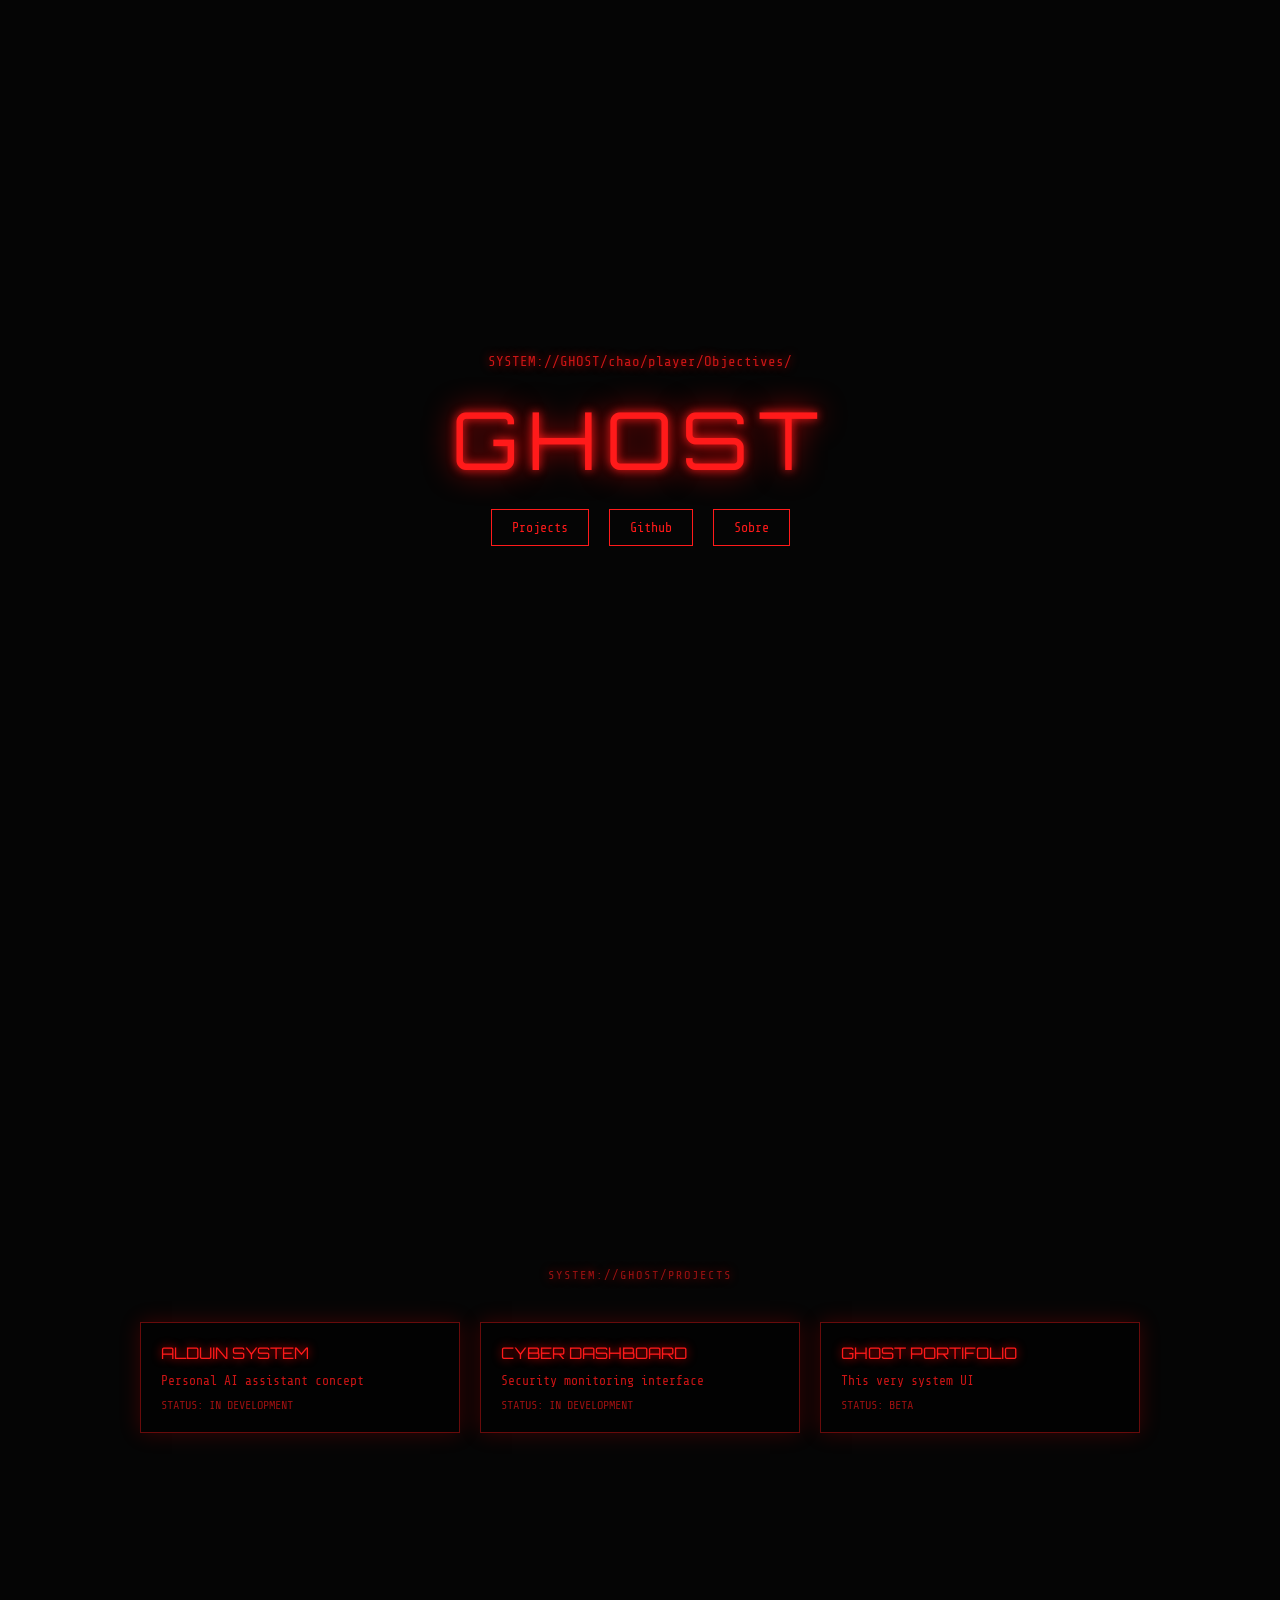
==== index.html @ 90b0c688 "Primeiro commit" ====
<!DOCTYPE html>
<html lang="pt-br">
<head>
  <meta charset="UTF-8" />
  <meta name="viewport" content="width=device-width, initial-scale=1.0" />
  <title>SYSTEM://GHOST</title>

  <link rel="preconnect" href="https://fonts.googleapis.com">
  <link rel="preconnect" href="https://fonts.gstatic.com" crossorigin>
  <link href="https://fonts.googleapis.com/css2?family=Orbitron:wght@400;600;800&family=Share+Tech+Mono&display=swap" rel="stylesheet">

  <link rel="stylesheet" href="CSS/style.css" />
</head>
<body>

  <section class="hero">

    <div class="terminal" id="terminalText">
      SYSTEM://GHOST/
    </div>

    <div class="ghost-title" id="ghostTitle">
      GHOST
    </div>

    <div class="hero-buttons">
      <button onclick="scrollToSection('projects')">Projects</button>
      <button onclick="openGithub()">Github</button>
      <button onclick="openAbout()">Sobre</button>
    </div>

  </section>

  <section id="projects" class="projects-system">

    <div class="system-header">
      SYSTEM://GHOST/PROJECTS
    </div>

    <div class="projects-grid">

      <div class="project-box">
        <div class="project-title">ALDUIN SYSTEM</div>
        <div class="project-desc">Personal AI assistant concept</div>
        <div class="project-status">STATUS: IN DEVELOPMENT</div>
      </div>

      <div class="project-box">
        <div class="project-title">CYBER DASHBOARD</div>
        <div class="project-desc">Security monitoring interface</div>
        <div class="project-status">STATUS: IN DEVELOPMENT</div>
      </div>

      <div class="project-box">
        <div class="project-title">GHOST PORTIFOLIO</div>
        <div class="project-desc">This very system UI</div>
        <div class="project-status">STATUS: BETA</div>
      </div>

    </div>

  </section>

  <script src="script.js"></script>
</body>
</html>
---- CSS/style.css ----
* {
  margin: 0;
  padding: 0;
  box-sizing: border-box;
}

body {
  background: #050505;
  color: #ff1a1a;
  font-family: 'Share Tech Mono', monospace;
  overflow-x: hidden;
}


.hero {
  height: 100vh;
  display: flex;
  flex-direction: column;
  align-items: center;
  justify-content: center;
  gap: 20px;
  text-align: center;
}


.terminal {
  font-size: 14px;
  opacity: 0.8;
  text-shadow: 0 0 10px #ff0000;
}


.ghost-title {
  font-family: 'Orbitron', sans-serif;
  font-size: 80px;
  letter-spacing: 10px;
  text-shadow: 0 0 10px #ff1a1a, 0 0 30px #ff0000;
  position: relative;
}



.hero-buttons {
  display: flex;
  gap: 20px;
}

.hero-buttons button {
  background: transparent;
  border: 1px solid #ff1a1a;
  color: #ff1a1a;
  padding: 10px 20px;
  font-family: 'Share Tech Mono', monospace;
  cursor: pointer;
  transition: 0.3s;
}

.hero-buttons button:hover {
  background: #ff1a1a;
  color: #050505;
  box-shadow: 0 0 15px #ff0000;
}



.section {
  height: 100vh;
  display: flex;
  align-items: center;
  justify-content: center;
  flex-direction: column;
}


.glitch {
  animation: glitchAnim 0.2s infinite;
  text-shadow: 2px 0 red, -2px 0 cyan;
}

@keyframes glitchAnim {
  0% {
    transform: translate(0)
  }

  20% {
    transform: translate(-2px, 2px)
  }

  40% {
    transform: translate(2px, -2px)
  }

  60% {
    transform: translate(-1px, 1px)
  }

  80% {
    transform: translate(1px, -1px)
  }

  100% {
    transform: translate(0)
  }
}

.about-system {
  height: 100vh;
  display: flex;
  flex-direction: column;
  align-items: center;
  justify-content: center;
  gap: 30px;
  text-align: center;
  background: #020202;
}

.system-header {
  font-family: 'Orbitron', sans-serif;
  font-size: 14px;
  opacity: 0.6;
  text-shadow: 0 0 10px #ff0000;
}

.profile-box {
  border: 1px solid rgba(255, 26, 26, 0.4);
  padding: 30px 40px;
  background: rgba(0, 0, 0, 0.6);
  box-shadow: 0 0 20px rgba(255, 0, 0, 0.2);
  backdrop-filter: blur(6px);
  display: flex;
  flex-direction: column;
  gap: 15px;
}

.profile-title {
  font-family: 'Orbitron', sans-serif;
  font-size: 20px;
}

.profile-line {
  font-size: 14px;
  opacity: 0.85;
}

.return-core {
  margin-top: 30px;
  display: block;
  margin-left: auto;
  margin-right: auto;
  padding: 10px 18px;
  background: transparent;
  border: 1px solid #ff1a1a;
  color: #ff1a1a;
  cursor: pointer;
  font-family: 'Share Tech Mono', monospace;
  transition: 0.3s;
}

.return-core:hover {
  background: #ff1a1a;
  color: #050505;
  box-shadow: 0 0 20px #ff0000;
  transform: scale(1.05);
}

.identity-system {
  min-height: 100vh;
  height: auto;
  display: flex;
  flex-direction: column;
  align-items: center;
  justify-content: center;
  gap: 30px;
  padding: 30px;
  background:
    radial-gradient(circle at center, rgba(255, 0, 0, 0.08), transparent 60%),
    #050505;
}

.system-header {
  font-family: 'Share Tech Mono', monospace;
  font-size: 12px;
  opacity: 0.6;
  letter-spacing: 2px;
}


.dossier-grid {
  display: grid;
  grid-template-columns: repeat(2, 1fr);
  gap: 20px;
  max-width: 800px;
  width: 100%;
}


.dossier-box {
  border: 1px solid rgba(255, 26, 26, 0.4);
  background: rgba(0, 0, 0, 0.6);
  box-shadow: 0 0 20px rgba(255, 0, 0, 0.2);
  height: 400px;
  backdrop-filter: blur(6px);
  padding: 20px;
  display: flex;
  flex-direction: column;
  gap: 10px;
}

.dossier-box-obj {
  border: 1px solid rgba(255, 26, 26, 0.4);
  background: rgba(0, 0, 0, 0.6);
  box-shadow: 0 0 20px rgba(255, 0, 0, 0.2);
  height: 400px;
  backdrop-filter: blur(6px);
  padding: 20px;
  display: flex;
  flex-direction: column;
  gap: 10px;
}

.dossier-box-trg {
  border: 1px solid rgba(255, 26, 26, 0.4);
  background: rgba(0, 0, 0, 0.6);
  box-shadow: 0 0 20px rgba(255, 0, 0, 0.2);
  height: 300px;
  backdrop-filter: blur(6px);
  padding: 20px;
  display: flex;
  flex-direction: column;
  gap: 10px;
}

.dossie-box-info {
  border: 1px solid rgba(255, 26, 26, 0.4);
  background: rgba(0, 0, 0, 0.6);
  box-shadow: 0 0 20px rgba(255, 0, 0, 0.2);
  height: 300px;
  backdrop-filter: blur(6px);
  padding: 20px;
  display: flex;
  flex-direction: column;
  gap: 10px;
}


.box-title {
  font-family: 'Orbitron', sans-serif;
  font-size: 14px;
  letter-spacing: 2px;
  margin-bottom: 10px;
  text-shadow: 0 0 10px #ff0000;
}


.line {
  font-size: 13px;
  opacity: 0.85;
}

.photo-box {
  align-items: center;
  justify-content: center;
}

.photo-placeholder {
  width: 100%;
  height: 430px;
  border: 1px dashed rgba(255, 0, 0, 0.4);
  display: flex;
  align-items: center;
  justify-content: center;
  overflow: hidden;
  position: relative;
}


.photo-placeholder img {
  width: 100%;
  height: 100%;
  object-fit: cover;
  filter: contrast(1.1) brightness(0.9);
}

.return-core {
  padding: 10px 18px;
  background: transparent;
  border: 1px solid #ff1a1a;
  color: #ff1a1a;
  cursor: pointer;
  font-family: 'Share Tech Mono', monospace;
  transition: 0.3s;
}

.return-core:hover {
  background: #ff1a1a;
  color: #050505;
  box-shadow: 0 0 20px #ff0000;
  transform: scale(1.05);
}

.goal-line {
  font-size: 15px;
  opacity: 0;
  transform: translateY(10px);
  transition: 0.4s ease;
  text-shadow: 0 0 5px #ff0000;
}

.goal-line.show {
  opacity: 1;
  transform: translateY(0);
}

.goal-loading {
  font-size: 12px;
  opacity: 0.6;
  margin-bottom: 10px;
  animation: blink 1s infinite;
}

@keyframes blink {
  0% {
    opacity: 0.2
  }

  50% {
    opacity: 0.8
  }

  100% {
    opacity: 0.2
  }
}

.target-status {
  font-family: 'Share Tech Mono', monospace;
  font-size: 12px;
  color: #ff1a1a;
  opacity: 0.7;
  animation: blink 1s infinite;
  letter-spacing: 2px;
}

@keyframes blink {
  0% {
    opacity: 0.2
  }

  50% {
    opacity: 1
  }

  100% {
    opacity: 0.2
  }
}

.target-image {
  width: 100%;
  height: 220px;
  position: relative;
  overflow: hidden;
  border: 1px dashed rgba(255, 0, 0, 0.4);
}

.target-image img {
  width: 100%;
  height: 100%;
  object-fit: cover;
  filter: contrast(1.1) brightness(0.85);
}

.scan-line {
  position: absolute;
  top: -100%;
  left: 0;
  width: 100%;
  height: 40%;
  background: linear-gradient(to bottom,
      transparent,
      rgba(255, 0, 0, 0.4),
      transparent);
  animation: scan 2.5s infinite;
}

@keyframes scan {
  0% {
    top: -40%
  }

  50% {
    top: 100%
  }

  100% {
    top: 100%
  }
}

.target-mission {
  font-size: 13px;
  margin-top: 10px;
  opacity: 0.85;
  text-shadow: 0 0 5px #ff0000;
}

.return-wrapper {
  width: 100%;
  display: flex;
  justify-content: center;
  margin-top: 30px;
}

.projects-system {
  min-height: 100vh;
  background: #050505;
  display: flex;
  flex-direction: column;
  align-items: center;
  justify-content: center;
  gap: 40px;
  padding: 60px 20px;
}

.projects-grid {
  display: grid;
  grid-template-columns: repeat(3, 1fr);
  gap: 20px;
  max-width: 1000px;
  width: 100%;
}

.project-box {
  border: 1px solid rgba(255, 26, 26, 0.4);
  background: rgba(0, 0, 0, 0.6);
  box-shadow: 0 0 20px rgba(255, 0, 0, 0.2);
  padding: 20px;
  font-family: 'Share Tech Mono', monospace;
  transition: 0.3s;
  cursor: pointer;
}

.project-box:hover {
  transform: translateY(-5px);
  box-shadow: 0 0 25px rgba(255, 0, 0, 0.5);
}

.project-title {
  font-family: 'Orbitron', sans-serif;
  font-size: 16px;
  margin-bottom: 10px;
  text-shadow: 0 0 10px #ff0000;
}

.project-desc {
  font-size: 13px;
  opacity: 0.8;
  margin-bottom: 10px;
}

.project-status {
  font-size: 12px;
  opacity: 0.6;
}
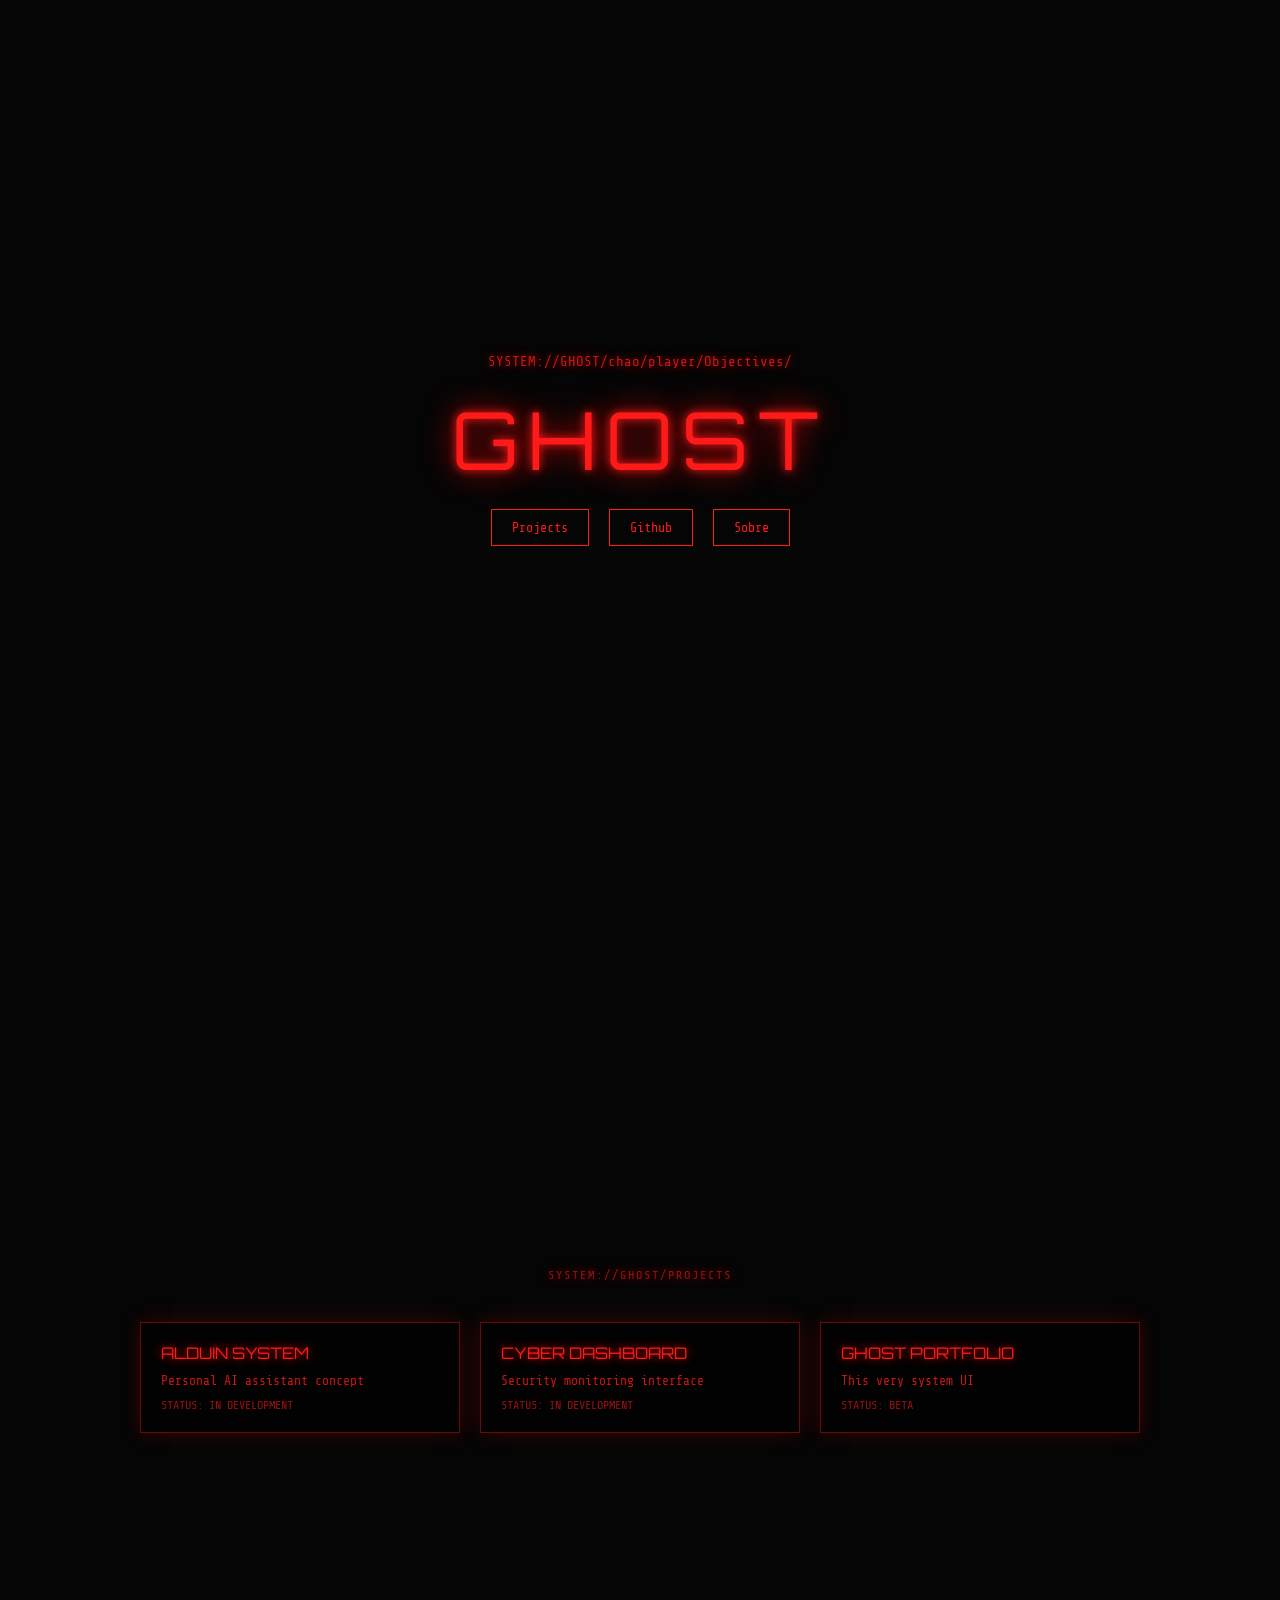
==== commit 5288957b: "Adicionando Coming." ====
--- a/index.html
+++ b/index.html
@@ -1,5 +1,6 @@
 <!DOCTYPE html>
 <html lang="pt-br">
+
 <head>
   <meta charset="UTF-8" />
   <meta name="viewport" content="width=device-width, initial-scale=1.0" />
@@ -7,10 +8,12 @@
 
   <link rel="preconnect" href="https://fonts.googleapis.com">
   <link rel="preconnect" href="https://fonts.gstatic.com" crossorigin>
-  <link href="https://fonts.googleapis.com/css2?family=Orbitron:wght@400;600;800&family=Share+Tech+Mono&display=swap" rel="stylesheet">
+  <link href="https://fonts.googleapis.com/css2?family=Orbitron:wght@400;600;800&family=Share+Tech+Mono&display=swap"
+    rel="stylesheet">
 
   <link rel="stylesheet" href="CSS/style.css" />
 </head>
+
 <body>
 
   <section class="hero">
@@ -39,20 +42,20 @@
 
     <div class="projects-grid">
 
-      <div class="project-box">
+      <div class="project-box" onclick="openComingSoon('alduin-system')">
         <div class="project-title">ALDUIN SYSTEM</div>
         <div class="project-desc">Personal AI assistant concept</div>
         <div class="project-status">STATUS: IN DEVELOPMENT</div>
       </div>
 
-      <div class="project-box">
+      <div class="project-box" onclick="openComingSoon('cyber-dashboard')">
         <div class="project-title">CYBER DASHBOARD</div>
         <div class="project-desc">Security monitoring interface</div>
         <div class="project-status">STATUS: IN DEVELOPMENT</div>
       </div>
 
-      <div class="project-box">
-        <div class="project-title">GHOST PORTIFOLIO</div>
+      <div class="project-box" onclick="openGhostRepo()">
+        <div class="project-title">GHOST PORTFOLIO</div>
         <div class="project-desc">This very system UI</div>
         <div class="project-status">STATUS: BETA</div>
       </div>
@@ -63,4 +66,5 @@
 
   <script src="script.js"></script>
 </body>
+
 </html>
--- a/CSS/style.css
+++ b/CSS/style.css
@@ -461,4 +461,61 @@
 .project-status {
   font-size: 12px;
   opacity: 0.6;
+}
+
+.project-link {
+  text-decoration: none;
+  color: inherit;
+  display: block;
+}
+
+.coming-system {
+  height: 100vh;
+  display: flex;
+  flex-direction: column;
+  align-items: center;
+  justify-content: center;
+  gap: 20px;
+  text-align: center;
+  background: #050505;
+}
+
+.big-title {
+  font-family: 'Orbitron', sans-serif;
+  font-size: 60px;
+  text-shadow: 0 0 20px #ff0000;
+}
+
+.sub-text {
+  font-size: 14px;
+  opacity: 0.7;
+}
+
+.loading-bar {
+  width: 300px;
+  height: 6px;
+  border: 1px solid #ff1a1a;
+  overflow: hidden;
+  position: relative;
+}
+
+.loading-fill {
+  width: 0%;
+  height: 100%;
+  background: #ff1a1a;
+  animation: load 3s infinite;
+}
+
+@keyframes load {
+  0% {
+    width: 0%
+  }
+
+  50% {
+    width: 100%
+  }
+
+  100% {
+    width: 0%
+  }
 }
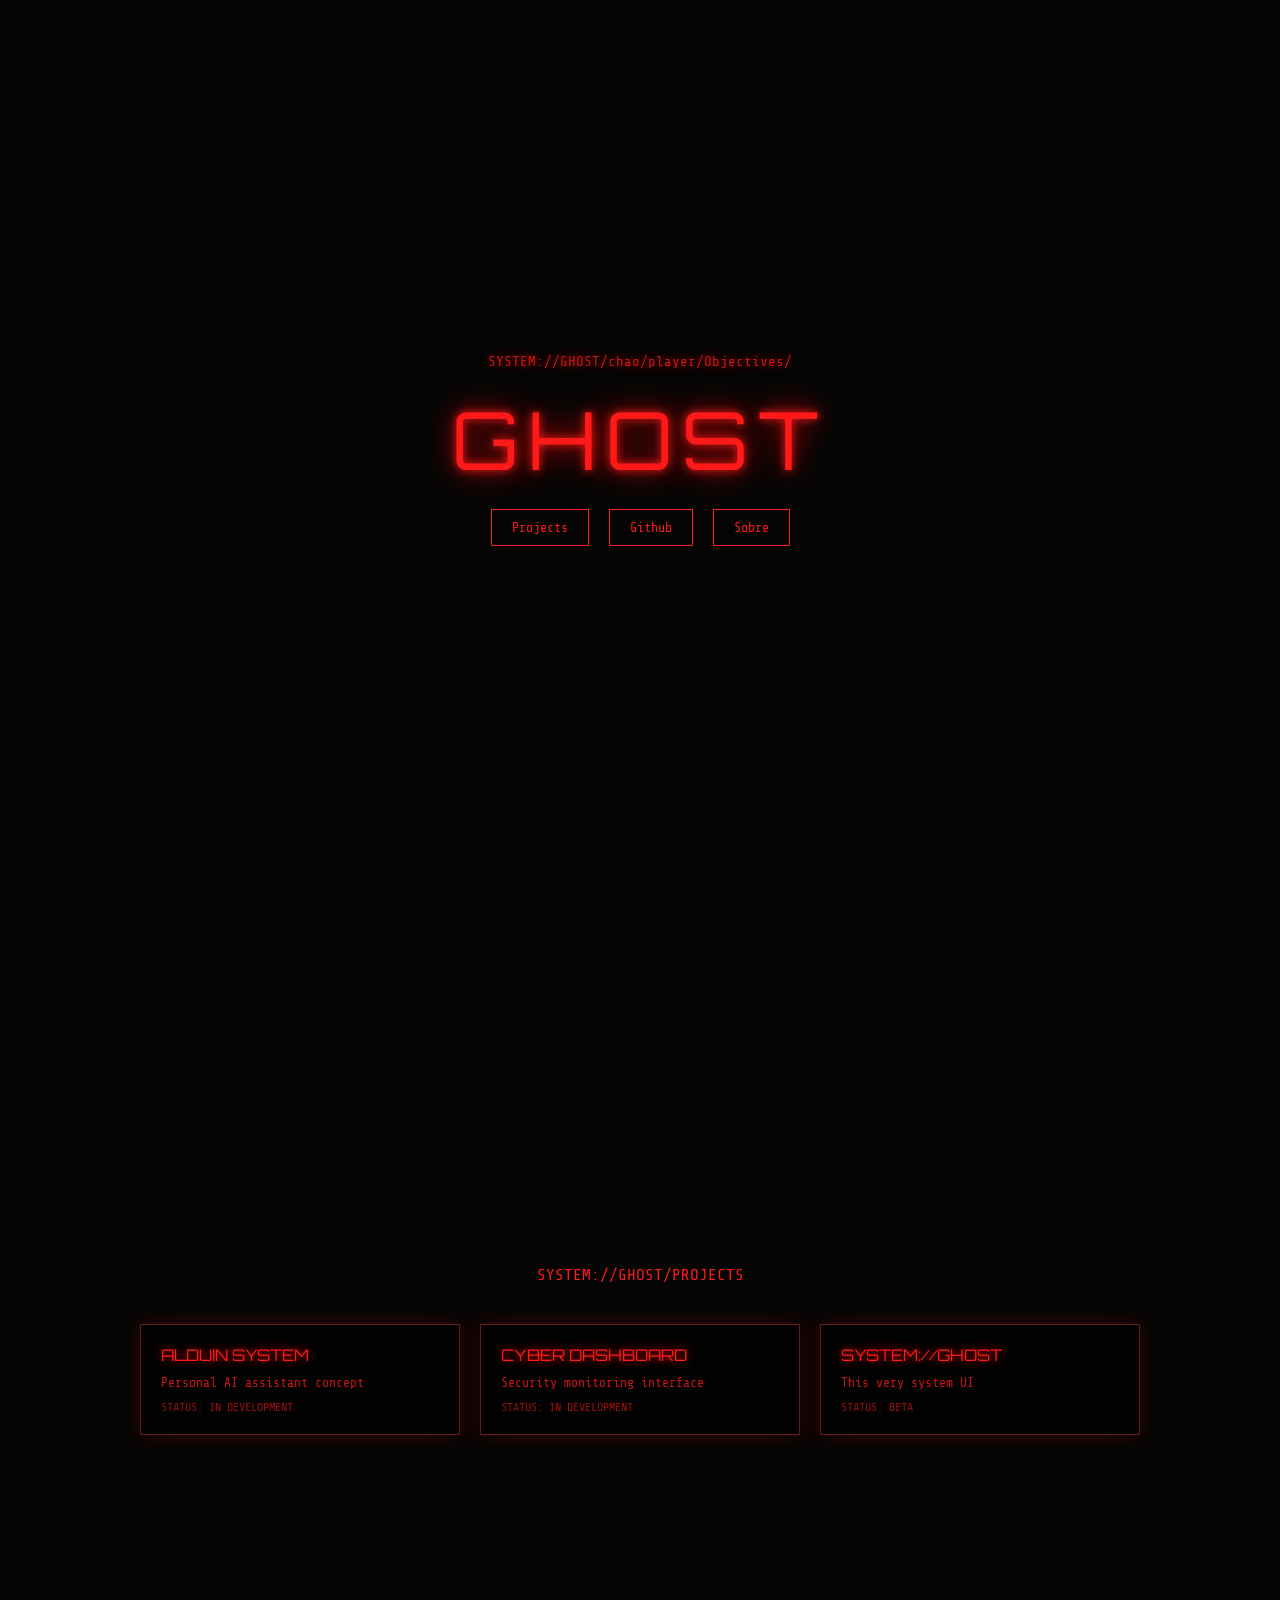
==== commit 9b89bad4: "1.0.1" ====
--- a/index.html
+++ b/index.html
@@ -55,7 +55,7 @@
       </div>
 
       <div class="project-box" onclick="openGhostRepo()">
-        <div class="project-title">GHOST PORTFOLIO</div>
+        <div class="project-title">SYSTEM://GHOST</div>
         <div class="project-desc">This very system UI</div>
         <div class="project-status">STATUS: BETA</div>
       </div>
@@ -64,7 +64,12 @@
 
   </section>
 
-  <script src="script.js"></script>
+  <script src="JS/terminal.js"></script>
+  <script src="JS/navigation.js"></script>
+  <script src="JS/effects.js"></script>
+  <script src="JS/main.js"></script>
 </body>
 
-</html>+</html>
+
+<!-- ~Ghost, The Shadow~ -->
--- a/CSS/style.css
+++ b/CSS/style.css
@@ -1,9 +1,12 @@
+/* Configuração principal da pagina */
+
 * {
   margin: 0;
   padding: 0;
   box-sizing: border-box;
 }
 
+/* Configuração do corpo da pagina */
 body {
   background: #050505;
   color: #ff1a1a;
@@ -11,7 +14,7 @@
   overflow-x: hidden;
 }
 
-
+/* Texto central da pagina */
 .hero {
   height: 100vh;
   display: flex;
@@ -22,14 +25,14 @@
   text-align: center;
 }
 
-
+/* Configuração do terminal */
 .terminal {
   font-size: 14px;
   opacity: 0.8;
   text-shadow: 0 0 10px #ff0000;
 }
 
-
+/* Configuração do Texto principal Ghost */
 .ghost-title {
   font-family: 'Orbitron', sans-serif;
   font-size: 80px;
@@ -39,7 +42,7 @@
 }
 
 
-
+/* Configuração dos botoes */
 .hero-buttons {
   display: flex;
   gap: 20px;
@@ -61,8 +64,7 @@
   box-shadow: 0 0 15px #ff0000;
 }
 
-
-
+/* Configuração para todos os sections*/
 .section {
   height: 100vh;
   display: flex;
@@ -71,11 +73,14 @@
   flex-direction: column;
 }
 
+/* Configuração do glitch Ghost */
 
 .glitch {
   animation: glitchAnim 0.2s infinite;
   text-shadow: 2px 0 red, -2px 0 cyan;
 }
+
+/* Animação do glitch */
 
 @keyframes glitchAnim {
   0% {
@@ -103,314 +108,7 @@
   }
 }
 
-.about-system {
-  height: 100vh;
-  display: flex;
-  flex-direction: column;
-  align-items: center;
-  justify-content: center;
-  gap: 30px;
-  text-align: center;
-  background: #020202;
-}
-
-.system-header {
-  font-family: 'Orbitron', sans-serif;
-  font-size: 14px;
-  opacity: 0.6;
-  text-shadow: 0 0 10px #ff0000;
-}
-
-.profile-box {
-  border: 1px solid rgba(255, 26, 26, 0.4);
-  padding: 30px 40px;
-  background: rgba(0, 0, 0, 0.6);
-  box-shadow: 0 0 20px rgba(255, 0, 0, 0.2);
-  backdrop-filter: blur(6px);
-  display: flex;
-  flex-direction: column;
-  gap: 15px;
-}
-
-.profile-title {
-  font-family: 'Orbitron', sans-serif;
-  font-size: 20px;
-}
-
-.profile-line {
-  font-size: 14px;
-  opacity: 0.85;
-}
-
-.return-core {
-  margin-top: 30px;
-  display: block;
-  margin-left: auto;
-  margin-right: auto;
-  padding: 10px 18px;
-  background: transparent;
-  border: 1px solid #ff1a1a;
-  color: #ff1a1a;
-  cursor: pointer;
-  font-family: 'Share Tech Mono', monospace;
-  transition: 0.3s;
-}
-
-.return-core:hover {
-  background: #ff1a1a;
-  color: #050505;
-  box-shadow: 0 0 20px #ff0000;
-  transform: scale(1.05);
-}
-
-.identity-system {
-  min-height: 100vh;
-  height: auto;
-  display: flex;
-  flex-direction: column;
-  align-items: center;
-  justify-content: center;
-  gap: 30px;
-  padding: 30px;
-  background:
-    radial-gradient(circle at center, rgba(255, 0, 0, 0.08), transparent 60%),
-    #050505;
-}
-
-.system-header {
-  font-family: 'Share Tech Mono', monospace;
-  font-size: 12px;
-  opacity: 0.6;
-  letter-spacing: 2px;
-}
-
-
-.dossier-grid {
-  display: grid;
-  grid-template-columns: repeat(2, 1fr);
-  gap: 20px;
-  max-width: 800px;
-  width: 100%;
-}
-
-
-.dossier-box {
-  border: 1px solid rgba(255, 26, 26, 0.4);
-  background: rgba(0, 0, 0, 0.6);
-  box-shadow: 0 0 20px rgba(255, 0, 0, 0.2);
-  height: 400px;
-  backdrop-filter: blur(6px);
-  padding: 20px;
-  display: flex;
-  flex-direction: column;
-  gap: 10px;
-}
-
-.dossier-box-obj {
-  border: 1px solid rgba(255, 26, 26, 0.4);
-  background: rgba(0, 0, 0, 0.6);
-  box-shadow: 0 0 20px rgba(255, 0, 0, 0.2);
-  height: 400px;
-  backdrop-filter: blur(6px);
-  padding: 20px;
-  display: flex;
-  flex-direction: column;
-  gap: 10px;
-}
-
-.dossier-box-trg {
-  border: 1px solid rgba(255, 26, 26, 0.4);
-  background: rgba(0, 0, 0, 0.6);
-  box-shadow: 0 0 20px rgba(255, 0, 0, 0.2);
-  height: 300px;
-  backdrop-filter: blur(6px);
-  padding: 20px;
-  display: flex;
-  flex-direction: column;
-  gap: 10px;
-}
-
-.dossie-box-info {
-  border: 1px solid rgba(255, 26, 26, 0.4);
-  background: rgba(0, 0, 0, 0.6);
-  box-shadow: 0 0 20px rgba(255, 0, 0, 0.2);
-  height: 300px;
-  backdrop-filter: blur(6px);
-  padding: 20px;
-  display: flex;
-  flex-direction: column;
-  gap: 10px;
-}
-
-
-.box-title {
-  font-family: 'Orbitron', sans-serif;
-  font-size: 14px;
-  letter-spacing: 2px;
-  margin-bottom: 10px;
-  text-shadow: 0 0 10px #ff0000;
-}
-
-
-.line {
-  font-size: 13px;
-  opacity: 0.85;
-}
-
-.photo-box {
-  align-items: center;
-  justify-content: center;
-}
-
-.photo-placeholder {
-  width: 100%;
-  height: 430px;
-  border: 1px dashed rgba(255, 0, 0, 0.4);
-  display: flex;
-  align-items: center;
-  justify-content: center;
-  overflow: hidden;
-  position: relative;
-}
-
-
-.photo-placeholder img {
-  width: 100%;
-  height: 100%;
-  object-fit: cover;
-  filter: contrast(1.1) brightness(0.9);
-}
-
-.return-core {
-  padding: 10px 18px;
-  background: transparent;
-  border: 1px solid #ff1a1a;
-  color: #ff1a1a;
-  cursor: pointer;
-  font-family: 'Share Tech Mono', monospace;
-  transition: 0.3s;
-}
-
-.return-core:hover {
-  background: #ff1a1a;
-  color: #050505;
-  box-shadow: 0 0 20px #ff0000;
-  transform: scale(1.05);
-}
-
-.goal-line {
-  font-size: 15px;
-  opacity: 0;
-  transform: translateY(10px);
-  transition: 0.4s ease;
-  text-shadow: 0 0 5px #ff0000;
-}
-
-.goal-line.show {
-  opacity: 1;
-  transform: translateY(0);
-}
-
-.goal-loading {
-  font-size: 12px;
-  opacity: 0.6;
-  margin-bottom: 10px;
-  animation: blink 1s infinite;
-}
-
-@keyframes blink {
-  0% {
-    opacity: 0.2
-  }
-
-  50% {
-    opacity: 0.8
-  }
-
-  100% {
-    opacity: 0.2
-  }
-}
-
-.target-status {
-  font-family: 'Share Tech Mono', monospace;
-  font-size: 12px;
-  color: #ff1a1a;
-  opacity: 0.7;
-  animation: blink 1s infinite;
-  letter-spacing: 2px;
-}
-
-@keyframes blink {
-  0% {
-    opacity: 0.2
-  }
-
-  50% {
-    opacity: 1
-  }
-
-  100% {
-    opacity: 0.2
-  }
-}
-
-.target-image {
-  width: 100%;
-  height: 220px;
-  position: relative;
-  overflow: hidden;
-  border: 1px dashed rgba(255, 0, 0, 0.4);
-}
-
-.target-image img {
-  width: 100%;
-  height: 100%;
-  object-fit: cover;
-  filter: contrast(1.1) brightness(0.85);
-}
-
-.scan-line {
-  position: absolute;
-  top: -100%;
-  left: 0;
-  width: 100%;
-  height: 40%;
-  background: linear-gradient(to bottom,
-      transparent,
-      rgba(255, 0, 0, 0.4),
-      transparent);
-  animation: scan 2.5s infinite;
-}
-
-@keyframes scan {
-  0% {
-    top: -40%
-  }
-
-  50% {
-    top: 100%
-  }
-
-  100% {
-    top: 100%
-  }
-}
-
-.target-mission {
-  font-size: 13px;
-  margin-top: 10px;
-  opacity: 0.85;
-  text-shadow: 0 0 5px #ff0000;
-}
-
-.return-wrapper {
-  width: 100%;
-  display: flex;
-  justify-content: center;
-  margin-top: 30px;
-}
-
+/* Configuração dos botoes PROJETOS */
 .projects-system {
   min-height: 100vh;
   background: #050505;
@@ -431,7 +129,7 @@
 }
 
 .project-box {
-  border: 1px solid rgba(255, 26, 26, 0.4);
+  border: 1px solid rgba(248, 64, 64, 0.4);
   background: rgba(0, 0, 0, 0.6);
   box-shadow: 0 0 20px rgba(255, 0, 0, 0.2);
   padding: 20px;
@@ -469,53 +167,23 @@
   display: block;
 }
 
-.coming-system {
-  height: 100vh;
-  display: flex;
-  flex-direction: column;
-  align-items: center;
-  justify-content: center;
-  gap: 20px;
-  text-align: center;
+/* SCROLLBAR */
+
+::-webkit-scrollbar {
+  width: 8px;
+}
+
+::-webkit-scrollbar-track {
   background: #050505;
 }
 
-.big-title {
-  font-family: 'Orbitron', sans-serif;
-  font-size: 60px;
-  text-shadow: 0 0 20px #ff0000;
+::-webkit-scrollbar-thumb {
+  background: rgba(255, 26, 26, 0.4);
+  border-radius: 10px;
+  border: 1px solid rgba(255, 26, 26, 0.2);
 }
 
-.sub-text {
-  font-size: 14px;
-  opacity: 0.7;
+::-webkit-scrollbar-thumb:hover {
+  background: rgba(255, 26, 26, 0.7);
+  box-shadow: 0 0 10px #ff0000;
 }
-
-.loading-bar {
-  width: 300px;
-  height: 6px;
-  border: 1px solid #ff1a1a;
-  overflow: hidden;
-  position: relative;
-}
-
-.loading-fill {
-  width: 0%;
-  height: 100%;
-  background: #ff1a1a;
-  animation: load 3s infinite;
-}
-
-@keyframes load {
-  0% {
-    width: 0%
-  }
-
-  50% {
-    width: 100%
-  }
-
-  100% {
-    width: 0%
-  }
-}
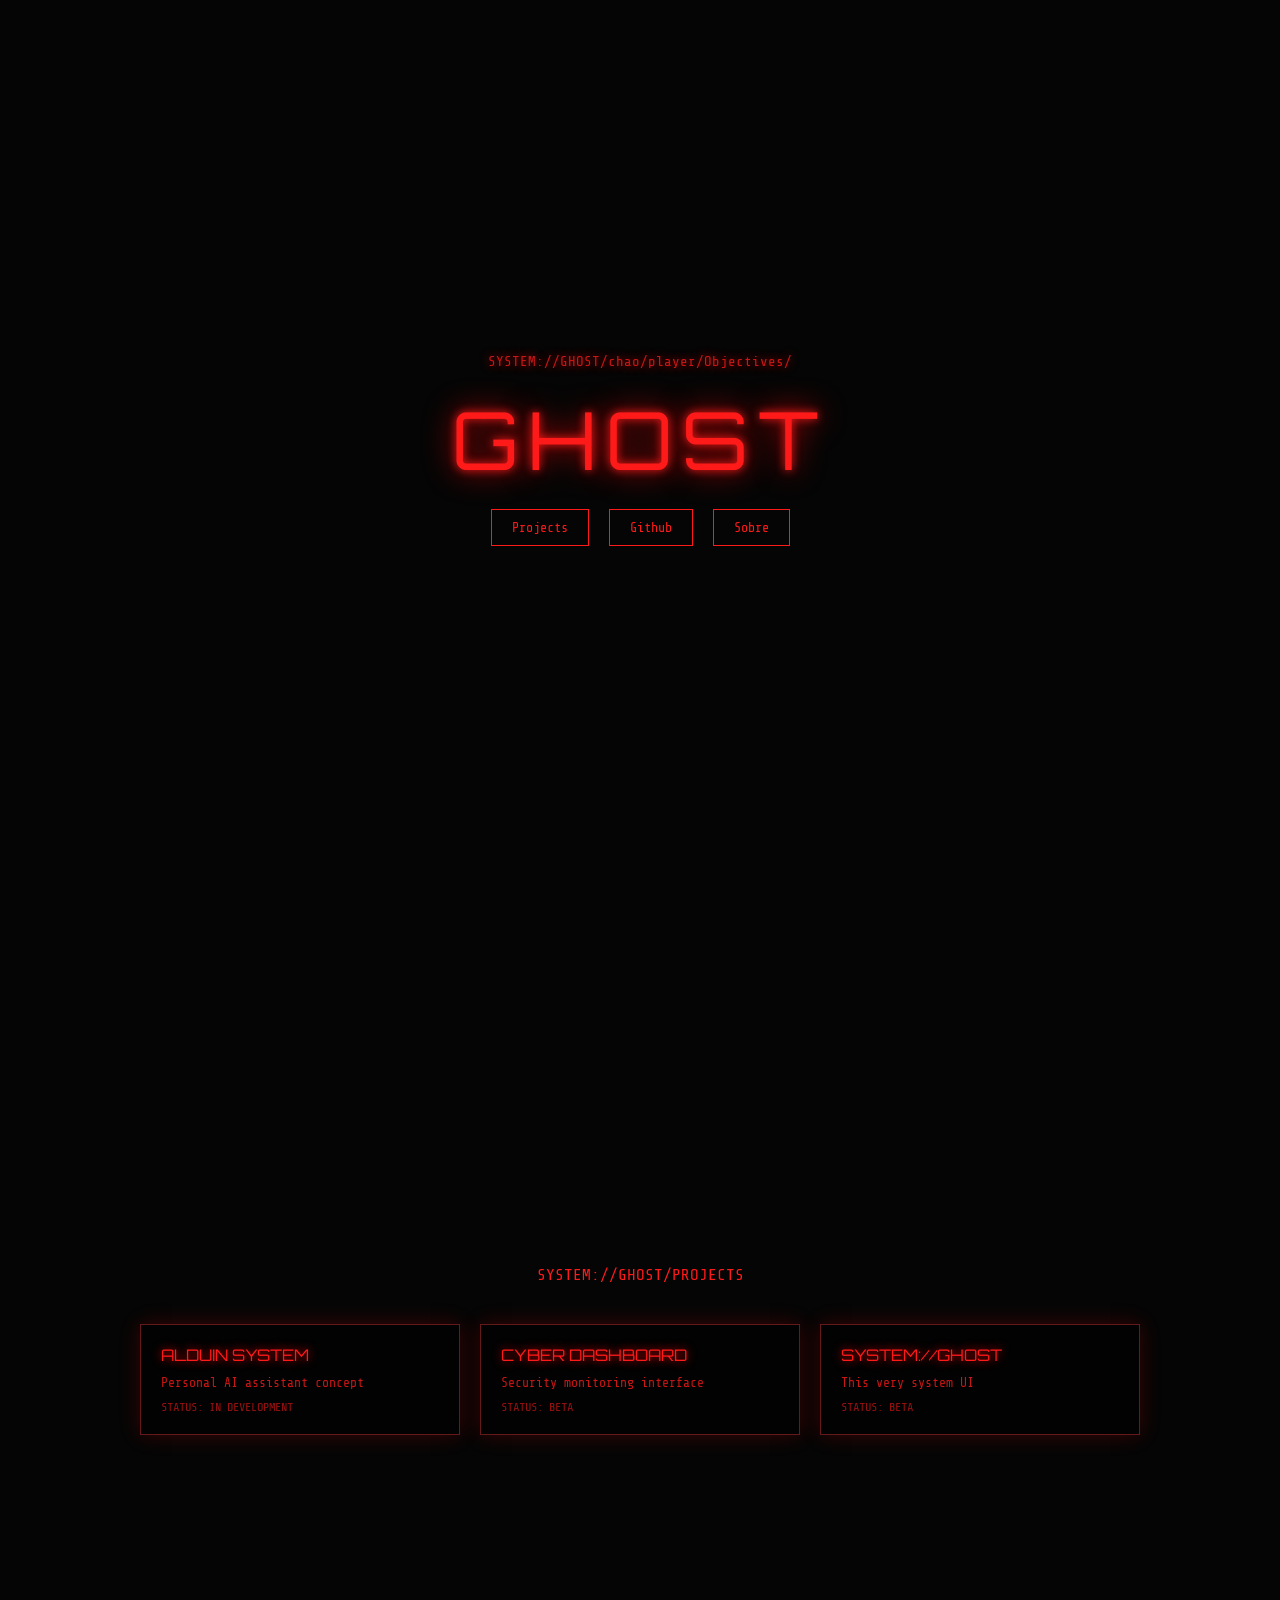
==== commit 5c9be076: "v1.5.0" ====
--- a/index.html
+++ b/index.html
@@ -8,8 +8,7 @@
 
   <link rel="preconnect" href="https://fonts.googleapis.com">
   <link rel="preconnect" href="https://fonts.gstatic.com" crossorigin>
-  <link href="https://fonts.googleapis.com/css2?family=Orbitron:wght@400;600;800&family=Share+Tech+Mono&display=swap"
-    rel="stylesheet">
+  <link href="https://fonts.googleapis.com/css2?family=Orbitron:wght@400;600;800&family=Share+Tech+Mono&display=swap" rel="stylesheet">
 
   <link rel="stylesheet" href="CSS/style.css" />
 </head>
@@ -29,7 +28,7 @@
     <div class="hero-buttons">
       <button onclick="scrollToSection('projects')">Projects</button>
       <button onclick="openGithub()">Github</button>
-      <button onclick="openAbout()">Sobre</button>
+      <button onclick="openIdentity()">Sobre</button>
     </div>
 
   </section>
@@ -48,10 +47,10 @@
         <div class="project-status">STATUS: IN DEVELOPMENT</div>
       </div>
 
-      <div class="project-box" onclick="openComingSoon('cyber-dashboard')">
+      <div class="project-box" onclick="openDashboard('cyber-dashboard')">
         <div class="project-title">CYBER DASHBOARD</div>
         <div class="project-desc">Security monitoring interface</div>
-        <div class="project-status">STATUS: IN DEVELOPMENT</div>
+        <div class="project-status">STATUS: BETA</div>
       </div>
 
       <div class="project-box" onclick="openGhostRepo()">
--- a/CSS/style.css
+++ b/CSS/style.css
@@ -140,7 +140,8 @@
 
 .project-box:hover {
   transform: translateY(-5px);
-  box-shadow: 0 0 25px rgba(255, 0, 0, 0.5);
+  border-color: #00FF00;
+  box-shadow: 0 0 15px rgba(2, 136, 13, 0.61);
 }
 
 .project-title {
